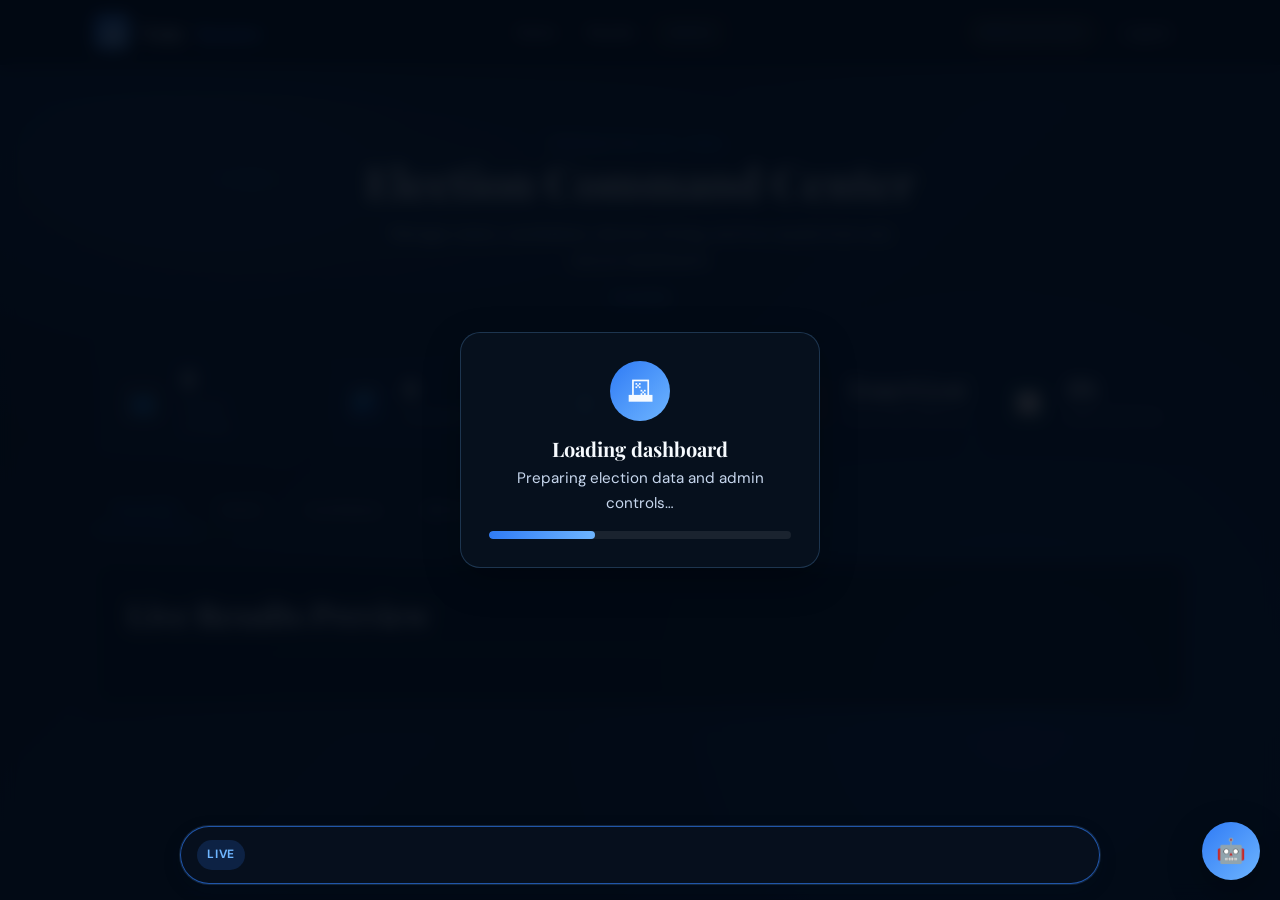
==== admin.html @ dfe763dc "Add files via upload" ====
<!DOCTYPE html>
<html lang="en">
<head>
  <meta charset="UTF-8" />
  <meta name="viewport" content="width=device-width, initial-scale=1.0" />
  <link rel="shortcut icon" href="/media/JOHN.jpg" type="image/x-icon">
  <title>VoteSecure — Admin Dashboard</title>
  <link rel="stylesheet" href="../style.css" />
</head>

<body>
  <div class="page-wrap">
    <div id="preloader" class="preloader" aria-live="polite">
      <div class="preloader-card">
        <div class="preloader-icon">🗳</div>
        <h2>Loading dashboard</h2>
        <p>Preparing election data and admin controls…</p>
        <div class="preloader-bar"><span></span></div>
      </div>
    </div>

    <nav class="navbar">
      <div class="container">
        <a href="index.html" class="nav-brand">
          <div class="brand-icon">🗳</div>
          Vote<span>Secure</span>
        </a>
        <button class="nav-toggle" id="nav-toggle" type="button" aria-label="Toggle navigation" aria-expanded="false">
          <span></span><span></span><span></span>
        </button>
        <ul class="nav-links">
          <li><a href="index.html">Home</a></li>
          <li><a href="results.html">Results</a></li>
          <li><a href="admin.html" class="active">Admin</a></li>
        </ul>
        <div class="nav-user">
          <span class="nav-badge" id="nav-admin-name">Administrator</span>
          <button class="btn btn-ghost btn-sm" id="logout-btn">Logout</button>
        </div>
      </div>
    </nav>

    <div class="mobile-nav" id="mobile-nav" aria-hidden="true">
      <div class="mobile-nav-panel">
        <div class="mobile-nav-head">
          <span class="nav-badge">Menu</span>
          <button class="mobile-nav-close" id="mobile-nav-close" type="button" aria-label="Close menu">×</button>
        </div>
        <ul class="mobile-nav-links">
          <li><a href="index.html">Home</a></li>
          <li><a href="results.html">Results</a></li>
          <li><a href="admin.html" class="active">Admin</a></li>
        </ul>
        <div class="mobile-nav-user">
          <span class="nav-badge" id="mobile-nav-admin-name">Administrator</span>
          <button class="btn btn-primary btn-full" id="mobile-logout-btn" type="button">Logout</button>
        </div>
      </div>
    </div>

    <main style="flex: 1; padding-bottom: 3rem;">
      <section class="page-hero container">
        <span class="eyebrow">Administration Panel</span>
        <h1>Election Command Center</h1>
        <p>Manage voters, candidates, election timing, and live results from one secure dashboard.</p>
      </section>

      <section class="container">
        <div class="stats-grid">
          <div class="stat-card">
            <div class="stat-icon gold">👥</div>
            <div class="stat-info">
              <div class="stat-value" id="stat-voters">0</div>
              <div class="stat-label">Active Voters</div>
            </div>
          </div>
          <div class="stat-card">
            <div class="stat-icon blue">🗳️</div>
            <div class="stat-info">
              <div class="stat-value" id="stat-candidates">0</div>
              <div class="stat-label">Candidates</div>
            </div>
          </div>
          <div class="stat-card">
            <div class="stat-icon gold">🗒️</div>
            <div class="stat-info">
              <div class="stat-value" id="stat-votes">0</div>
              <div class="stat-label">Ballots Cast</div>
            </div>
          </div>
          <div class="stat-card">
            <div class="stat-icon red">⏱</div>
            <div class="stat-info">
              <div class="stat-value" id="stat-status">Inactive</div>
              <div class="stat-label">Election Status</div>
            </div>
          </div>
          <div class="stat-card">
            <div class="stat-icon green">📈</div>
            <div class="stat-info">
              <div class="stat-value" id="stat-participation">0%</div>
              <div class="stat-label">Participation</div>
            </div>
          </div>
        </div>

        <div class="tabs">
          <button class="tab-btn active" data-tab="panel-overview">Overview</button>
          <button class="tab-btn" data-tab="panel-voters">Voters</button>
          <button class="tab-btn" data-tab="panel-candidates">Candidates</button>
          <button class="tab-btn" data-tab="panel-settings">Settings</button>
        </div>

        <div id="panel-overview" class="tab-panel active">
          <div class="card">
            <div class="card-header">
              <h2>Live Results Preview</h2>
            </div>
            <div id="admin-results"></div>
          </div>

        </div>

        <div id="panel-voters" class="tab-panel">
          <div class="card">
            <div class="card-header">
              <h2>Registered Voters</h2>
            </div>
            <div class="table-wrap">
              <table>
                <thead>
                  <tr>
                    <th>Voter ID</th>
                    <th>Name</th>
                    <th>Email</th>
                    <th>Registered</th>
                    <th>Status</th>
                    <th>Actions</th>
                  </tr>
                </thead>
                <tbody id="voters-tbody"></tbody>
              </table>
            </div>
          </div>
        </div>

        <div id="panel-candidates" class="tab-panel">
          <div class="card">
            <div class="card-header">
              <h2>Election Candidates</h2>
              <button class="btn btn-primary btn-sm" id="add-candidate-btn">+ Add Candidate</button>
            </div>
            <div class="table-wrap">
              <table>
                <thead>
                  <tr>
                    <th>Candidate</th>
                    <th>Position</th>
                    <th>Party</th>
                    <th>Manifesto</th>
                    <th>Actions</th>
                  </tr>
                </thead>
                <tbody id="candidates-tbody"></tbody>
              </table>
            </div>
          </div>
        </div>

        <div id="panel-settings" class="tab-panel">
          <div class="card">
            <div class="card-header">
              <h2>Election Settings</h2>
            </div>
            <form id="election-settings-form">
              <div class="form-grid">
                <div class="form-group full">
                  <label for="election-title">Election Title</label>
                  <input id="election-title" name="title" type="text" placeholder="General Election" />
                </div>

                <div class="form-group">
                  <label for="election-start">Start Date & Time</label>
                  <input id="election-start" name="start" type="datetime-local" />
                </div>
                <div class="form-group">
                  <label for="election-end">End Date & Time</label>
                  <input id="election-end" name="end" type="datetime-local" />
                </div>
              </div>

              <div class="settings-summary">
                <div class="settings-summary-card">
                  <div class="settings-summary-title">Current Status</div>
                  <div id="election-current-status"></div>
                </div>
                <div class="settings-summary-card">
                  <div class="settings-summary-title">Voting Window</div>
                  <div id="election-window-summary" class="settings-summary-text">Set a start and end time to activate the election schedule.</div>
                </div>
              </div>

              <div class="form-hint mt-2">
                Choose a clear opening and closing time so voters can cast ballots only within the active period.
              </div>
              <div class="mt-3">
                <button class="btn btn-primary" type="submit">Save Settings</button>
              </div>
            </form>
          </div>
        </div>
      </section>
    </main>

    <footer>
      <div class="container">
        © 2026 VoteSecure — Admin dashboard
      </div>
    </footer>
  </div>

  <div class="ticker-floating">
    <div class="ticker-wrap">
      <div class="ticker-label">LIVE</div>
      <div id="ticker-feed" class="ticker-feed"></div>
    </div>
  </div>

  <button id="imbomah-launcher" class="imbomah-launcher" type="button" aria-label="Open Imbomah assistant">🤖</button>

  <div id="imbomah-window" class="imbomah-window" aria-hidden="true">
    <div class="imbomah-header">
      <div>
        <div class="imbomah-title">Imbomah Assistant</div>
        <div class="imbomah-subtitle">Election analysis support</div>
      </div>
      <button id="imbomah-close" class="btn btn-ghost btn-sm" type="button">Close</button>
    </div>
    <div id="imbomah-messages" class="assistant-messages"></div>
    <div class="assistant-suggestions">
      <button class="btn btn-sm btn-secondary assistant-suggest-btn" data-prompt="Summarize the current election results">Summarize</button>
      <button class="btn btn-sm btn-secondary assistant-suggest-btn" data-prompt="Who is currently leading?">Leader</button>
      <button class="btn btn-sm btn-secondary assistant-suggest-btn" data-prompt="Analyze turnout and participation">Turnout</button>
    </div>
    <form id="imbomah-form" class="assistant-form">
      <input id="imbomah-input" type="text" placeholder="Ask Imbomah about leaders, turnout, or risks..." />
      <button class="btn btn-primary" type="submit">Ask</button>
    </form>
  </div>

  <div id="candidate-modal" class="modal-overlay">
    <div class="modal">
      <div class="modal-header">
        <h3 id="candidate-modal-title">Add Candidate</h3>
        <button type="button" class="btn btn-ghost btn-sm" id="candidate-modal-close">Close</button>
      </div>
      <form id="candidate-form">
        <div class="form-grid">
          <div class="form-group full">
            <label for="c-name">Candidate Name</label>
            <input id="c-name" name="name" type="text" required />
          </div>
          <div class="form-group">
            <label for="c-position">Position</label>
            <input id="c-position" name="position" type="text" required />
          </div>
          <div class="form-group">
            <label for="c-party">Party</label>
            <input id="c-party" name="party" type="text" required />
          </div>
          <div class="form-group full">
            <label for="c-manifesto">Manifesto</label>
            <textarea id="c-manifesto" name="manifesto"></textarea>
          </div>
          <div class="form-group full">
            <label for="candidate-photo-file">Candidate Photo</label>
            <input id="candidate-photo-file" name="photoFile" type="file" accept="image/*" />
            <div class="form-hint">Choose an image from your device to upload for the candidate.</div>
            <img id="photo-preview" src="" alt="Candidate preview" style="display:none; width:100%; max-height:220px; margin-top:0.75rem; object-fit:cover; border-radius: var(--radius-lg);" />
          </div>
        </div>
        <div class="mt-3">
          <button class="btn btn-primary" id="save-candidate-btn" type="submit">Save Candidate</button>
        </div>
      </form>
    </div>
  </div>

  <div id="toast-container"></div>

  <script src="../java/db.js"></script>
  <script src="../java/admin.js"></script>
</body>
</html>
---- style.css ----
/* ============================================================
   VOTESECURE - SECURE ONLINE VOTING SYSTEM
   Aesthetic: Civic Authority — deep navy, gold accents,
   geometric precision, editorial typography
   ============================================================ */

@import url('https://fonts.googleapis.com/css2?family=Playfair+Display:wght@400;600;700;900&family=DM+Sans:wght@300;400;500;600&family=JetBrains+Mono:wght@400;500&display=swap');

/* ── CSS Variables ─────────────────────────────────────────── */
:root {
  --navy:       #050b14;
  --navy-mid:   #10243c;
  --navy-light: #173a61;
  --gold:       #2f7bf5;
  --gold-light: #6eb5ff;
  --gold-pale:  #eaf5ff;
  --white:      #f7fbff;
  --off-white:  #e9f2ff;
  --gray:       #7e93ab;
  --gray-light: #c7d7ee;
  --red:        #e15555;
  --green:      #24a66b;
  --green-light:#42c483;

  --font-display: 'Playfair Display', Georgia, serif;
  --font-body:    'DM Sans', sans-serif;
  --font-mono:    'JetBrains Mono', monospace;

  --radius:    8px;
  --radius-lg: 14px;
  --shadow:    0 12px 36px rgba(0,0,0,0.28);
  --shadow-sm: 0 6px 18px rgba(7,17,31,0.18);

  --transition: 0.22s cubic-bezier(0.4,0,0.2,1);
}

/* ── Reset & Base ──────────────────────────────────────────── */
*, *::before, *::after { box-sizing: border-box; margin: 0; padding: 0; }

html { font-size: 16px; scroll-behavior: smooth; }

body {
  font-family: var(--font-body);
  background:
    radial-gradient(circle at top left, rgba(47,123,245,0.16), transparent 28%),
    linear-gradient(135deg, #060d18 0%, var(--navy-mid) 50%, #0d1f35 100%);
  color: var(--white);
  min-height: 100vh;
  line-height: 1.6;
  -webkit-font-smoothing: antialiased;
}

body::before {
  content: '';
  position: fixed; inset: 0;
  background:
    radial-gradient(ellipse 70% 40% at 20% 20%, rgba(110,181,255,0.16) 0%, transparent 58%),
    radial-gradient(ellipse 60% 80% at 80% 80%, rgba(47,123,245,0.2) 0%, transparent 62%);
  pointer-events: none; z-index: 0;
}

/* ── Typography ────────────────────────────────────────────── */
h1, h2, h3, h4 { font-family: var(--font-display); font-weight: 700; line-height: 1.2; }
h1 { font-size: clamp(1.8rem, 4vw, 2.8rem); }
h2 { font-size: clamp(1.4rem, 3vw, 2rem); }
h3 { font-size: 1.2rem; }

p { color: var(--gray-light); font-size: 0.95rem; }
a { color: var(--gold); text-decoration: none; transition: color var(--transition); }
a:hover { color: var(--gold-light); }

/* ── Layout Containers ─────────────────────────────────────── */
.page-wrap {
  position: relative; z-index: 1;
  min-height: 100vh;
  display: flex; flex-direction: column;
}

.container {
  max-width: 1140px;
  margin: 0 auto;
  padding: 0 1.5rem;
  width: 100%;
}

.container-sm {
  max-width: 560px;
  margin: 0 auto;
  padding: 0 1.5rem;
  width: 100%;
}

/* ── Preloader ───────────────────────────────────────────── */
.preloader {
  position: fixed;
  inset: 0;
  z-index: 400;
  display: flex;
  align-items: center;
  justify-content: center;
  background: rgba(2, 8, 18, 0.9);
  backdrop-filter: blur(8px);
  transition: opacity 0.35s ease, visibility 0.35s ease;
}

.preloader.hidden {
  opacity: 0;
  visibility: hidden;
  pointer-events: none;
}

.preloader-card {
  width: min(360px, calc(100vw - 2rem));
  padding: 1.75rem;
  border-radius: 20px;
  background: rgba(7, 17, 31, 0.95);
  border: 1px solid rgba(110,181,255,0.22);
  box-shadow: var(--shadow);
  text-align: center;
}

.preloader-icon {
  width: 60px;
  height: 60px;
  margin: 0 auto 1rem;
  border-radius: 50%;
  display: grid;
  place-items: center;
  font-size: 1.7rem;
  background: linear-gradient(135deg, var(--gold), var(--gold-light));
}

.preloader h2 {
  margin-bottom: 0.35rem;
  font-size: 1.25rem;
}

.preloader p {
  color: var(--gray-light);
  margin-bottom: 1rem;
}

.preloader-bar {
  height: 8px;
  border-radius: 999px;
  background: rgba(255,255,255,0.08);
  overflow: hidden;
}

.preloader-bar span {
  display: block;
  height: 100%;
  width: 35%;
  border-radius: inherit;
  background: linear-gradient(90deg, var(--gold), var(--gold-light));
  animation: preloaderPulse 1.1s ease-in-out infinite;
}

@keyframes preloaderPulse {
  0% { transform: translateX(-120%); }
  100% { transform: translateX(220%); }
}

/* ── Header / Navbar ───────────────────────────────────────── */
.navbar {
  background: rgba(5,11,20,0.9);
  backdrop-filter: blur(14px);
  border-bottom: 1px solid rgba(110,181,255,0.18);
  padding: 0.9rem 0;
  position: sticky; top: 0; z-index: 100;
  box-shadow: 0 8px 24px rgba(0,0,0,0.18);
}

.navbar .container {
  display: flex; align-items: center; justify-content: space-between;
  gap: 0.75rem;
}

.nav-toggle {
  display: none;
  flex-direction: column;
  gap: 0.25rem;
  border: 0;
  background: transparent;
  cursor: pointer;
  padding: 0.3rem;
}

.nav-toggle span {
  display: block;
  width: 24px;
  height: 2px;
  background: var(--white);
  border-radius: 999px;
}

.mobile-nav {
  position: fixed;
  inset: 0;
  background: rgba(2,6,15,0.72);
  backdrop-filter: blur(6px);
  z-index: 220;
  opacity: 0;
  pointer-events: none;
  transition: opacity var(--transition);
}

.mobile-nav.open {
  opacity: 1;
  pointer-events: auto;
}

.mobile-nav-panel {
  position: absolute;
  right: 0;
  top: 0;
  height: 100%;
  width: min(320px, 86vw);
  background: rgba(7, 17, 31, 0.97);
  border-left: 1px solid rgba(110,181,255,0.2);
  box-shadow: var(--shadow);
  padding: 1.25rem;
  display: flex;
  flex-direction: column;
  gap: 1rem;
  transform: translateX(100%);
  transition: transform var(--transition);
}

.mobile-nav.open .mobile-nav-panel {
  transform: translateX(0);
}

.mobile-nav-head {
  display: flex;
  align-items: center;
  justify-content: space-between;
}

.mobile-nav-close {
  border: 0;
  background: transparent;
  color: var(--white);
  font-size: 1.5rem;
  cursor: pointer;
}

.mobile-nav-links {
  list-style: none;
  display: flex;
  flex-direction: column;
  gap: 0.35rem;
}

.mobile-nav-links a {
  display: block;
  padding: 0.75rem 0.9rem;
  border-radius: var(--radius);
  color: var(--gray-light);
  font-weight: 600;
}

.mobile-nav-links a.active,
.mobile-nav-links a:hover {
  background: rgba(47,123,245,0.14);
  color: var(--gold);
}

.mobile-nav-user {
  margin-top: auto;
  display: flex;
  flex-direction: column;
  gap: 0.75rem;
}

.nav-brand {
  display: flex; align-items: center; gap: 0.75rem;
  font-family: var(--font-display);
  font-size: 1.3rem; font-weight: 700;
  color: var(--white); text-decoration: none;
}

.nav-brand .brand-icon {
  width: 36px; height: 36px;
  background: linear-gradient(135deg, var(--gold), var(--gold-light));
  border-radius: var(--radius);
  display: grid; place-items: center;
  font-size: 1rem;
}

.nav-brand span { color: var(--gold); }

.nav-links {
  display: flex; align-items: center; gap: 0.25rem;
  list-style: none;
}

.nav-links a {
  padding: 0.45rem 0.9rem;
  border-radius: var(--radius);
  font-size: 0.88rem; font-weight: 500;
  color: var(--gray-light);
  transition: all var(--transition);
}

.nav-links a:hover,
.nav-links a.active {
  background: rgba(201,168,76,0.12);
  color: var(--gold);
}

.nav-user {
  display: flex; align-items: center; gap: 0.75rem;
}

.nav-badge {
  background: rgba(201,168,76,0.15);
  border: 1px solid rgba(201,168,76,0.3);
  color: var(--gold);
  padding: 0.3rem 0.75rem;
  border-radius: 99px;
  font-size: 0.8rem; font-weight: 500;
  font-family: var(--font-mono);
}

/* ── Hero / Page Header ────────────────────────────────────── */
.page-hero {
  padding: 4rem 0 3rem;
  text-align: center;
  position: relative;
}

.page-hero::after {
  content: '';
  display: block;
  width: 60px; height: 3px;
  background: linear-gradient(90deg, var(--gold), var(--gold-light));
  margin: 1.5rem auto 0;
  border-radius: 2px;
}

.page-hero .eyebrow {
  font-family: var(--font-mono);
  font-size: 0.78rem; letter-spacing: 0.15em;
  text-transform: uppercase;
  color: var(--gold);
  margin-bottom: 0.75rem;
}

.page-hero h1 { margin-bottom: 0.75rem; }
.page-hero p  { font-size: 1rem; max-width: 520px; margin: 0 auto; }

/* ── Cards ─────────────────────────────────────────────────── */
.card {
  background: rgba(7,17,31,0.82);
  border: 1px solid rgba(110,181,255,0.16);
  border-radius: var(--radius-lg);
  padding: 2rem;
  backdrop-filter: blur(10px);
  box-shadow: var(--shadow-sm);
  transition: border-color var(--transition), transform var(--transition), box-shadow var(--transition);
}

.card:hover { border-color: rgba(110,181,255,0.34); transform: translateY(-2px); box-shadow: 0 10px 28px rgba(0,0,0,0.2); }

.card-sm { padding: 1.25rem 1.5rem; }
.card-header {
  border-bottom: 1px solid rgba(201,168,76,0.12);
  padding-bottom: 1rem; margin-bottom: 1.5rem;
  display: flex; align-items: center; justify-content: space-between;
}
.card-header h2, .card-header h3 { margin: 0; }

/* ── Forms ─────────────────────────────────────────────────── */
.form-grid {
  display: grid;
  grid-template-columns: 1fr 1fr;
  gap: 1.25rem;
}

.form-group { display: flex; flex-direction: column; gap: 0.45rem; }
.form-group.full { grid-column: 1 / -1; }

label {
  font-size: 0.82rem;
  font-weight: 600;
  text-transform: uppercase;
  letter-spacing: 0.06em;
  color: var(--gray-light);
}

input, select, textarea {
  background: rgba(7,17,31,0.72);
  border: 1px solid rgba(110,181,255,0.22);
  border-radius: var(--radius);
  color: var(--white);
  font-family: var(--font-body);
  font-size: 0.95rem;
  padding: 0.78rem 0.95rem;
  width: 100%;
  transition: border-color var(--transition), box-shadow var(--transition), background var(--transition);
  outline: none;
}

input:focus, select:focus, textarea:focus {
  border-color: var(--gold);
  box-shadow: 0 0 0 3px rgba(47,123,245,0.16);
  background: rgba(10,24,38,0.9);
}

input::placeholder, textarea::placeholder { color: var(--gray); }

select option { background: var(--navy-mid); }

textarea { resize: vertical; min-height: 90px; }

.input-with-icon {
  position: relative;
}
.input-with-icon input { padding-left: 2.6rem; }
.input-with-icon .icon {
  position: absolute; left: 0.9rem; top: 50%; transform: translateY(-50%);
  color: var(--gray); font-size: 1rem; pointer-events: none;
}

.form-hint {
  font-size: 0.78rem; color: var(--gray);
  margin-top: 0.2rem;
}

.form-error {
  font-size: 0.82rem; color: #e05858;
  display: none;
}
.form-error.show { display: block; }

/* ── Buttons ───────────────────────────────────────────────── */
.btn {
  display: inline-flex; align-items: center; justify-content: center;
  gap: 0.5rem;
  font-family: var(--font-body);
  font-size: 0.9rem; font-weight: 600;
  padding: 0.7rem 1.6rem;
  border-radius: var(--radius);
  border: none; cursor: pointer;
  transition: all var(--transition);
  text-decoration: none;
  white-space: nowrap;
  letter-spacing: 0.02em;
}

.btn:disabled { opacity: 0.45; cursor: not-allowed; }

.btn-primary {
  background: linear-gradient(135deg, var(--gold), var(--gold-light));
  color: var(--white);
}
.btn-primary:hover:not(:disabled) {
  transform: translateY(-1px);
  box-shadow: 0 8px 22px rgba(47,123,245,0.28);
  color: var(--white);
}

.btn-secondary {
  background: rgba(47,123,245,0.1);
  color: var(--gold-light);
  border: 1px solid rgba(110,181,255,0.3);
}
.btn-secondary:hover:not(:disabled) {
  background: rgba(47,123,245,0.16);
  border-color: var(--gold);
  color: var(--white);
}

.btn-danger {
  background: rgba(192,57,43,0.12);
  color: #e05858;
  border: 1px solid rgba(192,57,43,0.3);
}
.btn-danger:hover:not(:disabled) {
  background: rgba(192,57,43,0.22);
}

.btn-ghost {
  background: transparent;
  color: var(--gray-light);
  border: 1px solid rgba(138,155,176,0.2);
}
.btn-ghost:hover:not(:disabled) {
  background: rgba(255,255,255,0.05);
  color: var(--white);
}

.btn-sm { padding: 0.4rem 0.9rem; font-size: 0.82rem; }
.btn-lg { padding: 0.9rem 2.2rem; font-size: 1rem; }
.btn-full { width: 100%; }
.btn-icon { padding: 0.55rem 0.7rem; }

/* ── Alerts / Notifications ────────────────────────────────── */
.alert {
  padding: 0.85rem 1.1rem;
  border-radius: var(--radius);
  font-size: 0.88rem;
  display: flex; align-items: flex-start; gap: 0.65rem;
  margin-bottom: 1rem;
}

.alert-success {
  background: rgba(26,122,74,0.15);
  border: 1px solid rgba(26,122,74,0.35);
  color: #5dd49a;
}

.alert-danger {
  background: rgba(192,57,43,0.15);
  border: 1px solid rgba(192,57,43,0.35);
  color: #e07070;
}

.alert-info {
  background: rgba(201,168,76,0.1);
  border: 1px solid rgba(201,168,76,0.25);
  color: var(--gold-light);
}

.alert-warning {
  background: rgba(200,130,20,0.15);
  border: 1px solid rgba(200,130,20,0.35);
  color: #f0c060;
}

/* ── Tables ────────────────────────────────────────────────── */
.table-wrap { overflow-x: auto; border-radius: var(--radius-lg); }

table {
  width: 100%; border-collapse: collapse;
  font-size: 0.88rem;
}

thead tr {
  background: rgba(201,168,76,0.08);
  border-bottom: 1px solid rgba(201,168,76,0.2);
}

th {
  padding: 0.75rem 1rem;
  text-align: left;
  font-size: 0.75rem; font-weight: 600;
  text-transform: uppercase; letter-spacing: 0.08em;
  color: var(--gold);
}

td {
  padding: 0.75rem 1rem;
  border-bottom: 1px solid rgba(255,255,255,0.04);
  color: var(--gray-light);
  vertical-align: middle;
}

tbody tr {
  transition: background var(--transition);
}
tbody tr:hover { background: rgba(255,255,255,0.03); }

/* ── Badges / Chips ────────────────────────────────────────── */
.badge {
  display: inline-flex; align-items: center;
  padding: 0.2rem 0.6rem;
  border-radius: 99px;
  font-size: 0.75rem; font-weight: 600;
  font-family: var(--font-mono);
  text-transform: uppercase; letter-spacing: 0.04em;
}

.badge-gold    { background: rgba(201,168,76,0.15); color: var(--gold); border: 1px solid rgba(201,168,76,0.3); }
.badge-green   { background: rgba(26,122,74,0.15);  color: #5dd49a;    border: 1px solid rgba(26,122,74,0.3); }
.badge-red     { background: rgba(192,57,43,0.15);  color: #e07070;    border: 1px solid rgba(192,57,43,0.3); }
.badge-gray    { background: rgba(138,155,176,0.1); color: var(--gray); border: 1px solid rgba(138,155,176,0.2); }
.badge-blue    { background: rgba(52,101,164,0.2);  color: #7ab3f5;    border: 1px solid rgba(52,101,164,0.35); }

/* ── Candidate Cards ───────────────────────────────────────── */
.candidates-grid {
  display: grid;
  grid-template-columns: repeat(auto-fill, minmax(260px, 1fr));
  gap: 1.25rem;
}

.candidate-card {
  background: rgba(17,34,64,0.75);
  border: 2px solid rgba(201,168,76,0.1);
  border-radius: var(--radius-lg);
  padding: 1.5rem;
  display: flex; flex-direction: column; gap: 1rem;
  cursor: pointer;
  transition: all 0.25s ease;
  position: relative;
  overflow: hidden;
}

.candidate-card::before {
  content: '';
  position: absolute; top: 0; left: 0; right: 0;
  height: 3px;
  background: linear-gradient(90deg, var(--gold), var(--gold-light));
  opacity: 0;
  transition: opacity var(--transition);
}

.candidate-card:hover,
.candidate-card.selected {
  border-color: var(--gold);
  transform: translateY(-2px);
  box-shadow: 0 8px 32px rgba(201,168,76,0.15);
}

.candidate-card:hover::before,
.candidate-card.selected::before { opacity: 1; }

.candidate-card.selected { background: rgba(201,168,76,0.07); }

.candidate-avatar {
  width: 70px; height: 70px;
  border-radius: 50%;
  object-fit: cover;
  border: 2px solid rgba(201,168,76,0.3);
  background: var(--navy-light);
  display: flex; align-items: center; justify-content: center;
  font-size: 1.8rem; color: var(--gold);
  overflow: hidden;
}

.candidate-avatar img { width: 100%; height: 100%; object-fit: cover; }

.candidate-info { flex: 1; }
.candidate-name { font-family: var(--font-display); font-size: 1.05rem; font-weight: 700; color: var(--white); margin-bottom: 0.2rem; }
.candidate-party { font-size: 0.82rem; color: var(--gold); font-weight: 500; margin-bottom: 0.5rem; }
.candidate-manifesto { font-size: 0.83rem; color: var(--gray); line-height: 1.5; display: -webkit-box; -webkit-line-clamp: 3; -webkit-box-orient: vertical; overflow: hidden; }

.vote-check {
  width: 28px; height: 28px;
  border-radius: 50%;
  background: var(--gold);
  color: var(--navy);
  display: none; align-items: center; justify-content: center;
  font-size: 0.9rem; font-weight: 700;
  position: absolute; top: 1rem; right: 1rem;
}
.candidate-card.selected .vote-check { display: flex; }

/* ── Position Section ──────────────────────────────────────── */
.position-section {
  margin-bottom: 3rem;
}

.position-title {
  font-family: var(--font-display);
  font-size: 1.3rem; color: var(--white);
  padding: 0.6rem 0;
  border-bottom: 1px solid rgba(201,168,76,0.2);
  margin-bottom: 1.25rem;
  display: flex; align-items: center; gap: 0.75rem;
}

.position-title::before {
  content: '';
  display: inline-block;
  width: 4px; height: 1.2em;
  background: linear-gradient(180deg, var(--gold), var(--gold-light));
  border-radius: 2px;
}

/* ── Election Timer ────────────────────────────────────────── */
.timer-bar {
  background: rgba(17,34,64,0.9);
  border-bottom: 1px solid rgba(201,168,76,0.15);
  padding: 0.65rem 0;
  text-align: center;
}

.timer-wrap {
  display: flex; align-items: center; justify-content: center;
  gap: 0.75rem; flex-wrap: wrap;
}

.timer-label {
  font-size: 0.8rem; color: var(--gray);
  font-family: var(--font-mono);
  text-transform: uppercase; letter-spacing: 0.08em;
}

.timer-segments {
  display: flex; gap: 0.35rem; align-items: center;
}

.timer-seg {
  background: rgba(201,168,76,0.1);
  border: 1px solid rgba(201,168,76,0.2);
  border-radius: var(--radius);
  padding: 0.2rem 0.55rem;
  font-family: var(--font-mono);
  font-size: 1.05rem; font-weight: 500;
  color: var(--gold);
  min-width: 2.8rem; text-align: center;
}

.timer-colon { color: var(--gold); font-family: var(--font-mono); font-size: 1rem; }

.timer-dot { width: 8px; height: 8px; border-radius: 50%; background: var(--green-light); animation: pulse 1.5s infinite; }
.timer-dot.inactive { background: var(--red); animation: none; }

@keyframes pulse {
  0%, 100% { opacity: 1; transform: scale(1); }
  50%       { opacity: 0.5; transform: scale(0.8); }
}

/* ── Stats / KPI Cards ─────────────────────────────────────── */
.stats-grid {
  display: grid;
  grid-template-columns: repeat(auto-fit, minmax(180px, 1fr));
  gap: 1rem;
  margin-bottom: 2rem;
}

.stat-card {
  background: rgba(17,34,64,0.7);
  border: 1px solid rgba(201,168,76,0.12);
  border-radius: var(--radius-lg);
  padding: 1.25rem 1.5rem;
  display: flex; align-items: center; gap: 1rem;
}

.stat-icon {
  width: 46px; height: 46px;
  border-radius: var(--radius);
  display: grid; place-items: center;
  font-size: 1.3rem; flex-shrink: 0;
}

.stat-icon.gold   { background: rgba(201,168,76,0.12); color: var(--gold); }
.stat-icon.green  { background: rgba(26,122,74,0.15);  color: var(--green-light); }
.stat-icon.blue   { background: rgba(52,101,164,0.2);  color: #7ab3f5; }
.stat-icon.red    { background: rgba(192,57,43,0.15);  color: #e07070; }

.stat-info { flex: 1; }
.stat-value { font-family: var(--font-mono); font-size: 1.6rem; font-weight: 600; color: var(--white); line-height: 1; }
.stat-label { font-size: 0.78rem; color: var(--gray); margin-top: 0.25rem; text-transform: uppercase; letter-spacing: 0.05em; }

/* ── Progress / Vote Bars ──────────────────────────────────── */
.vote-bar-wrap { margin: 0.4rem 0; }
.vote-bar-top  { display: flex; justify-content: space-between; font-size: 0.82rem; margin-bottom: 0.3rem; }
.vote-bar-name { color: var(--white); font-weight: 500; }
.vote-bar-count{ color: var(--gold); font-family: var(--font-mono); }

.vote-bar-track {
  height: 8px;
  background: rgba(255,255,255,0.06);
  border-radius: 99px; overflow: hidden;
}
.vote-bar-fill {
  height: 100%;
  background: linear-gradient(90deg, var(--gold), var(--gold-light));
  border-radius: 99px;
  transition: width 0.8s cubic-bezier(0.4,0,0.2,1);
}

.results-chart-header {
  display: flex; align-items: flex-start; justify-content: space-between; gap: 1rem;
  margin-bottom: 1rem;
}
.results-chart-title {
  font-size: 1rem; font-weight: 700; color: var(--white);
}
.results-chart-subtitle {
  font-size: 0.82rem; color: var(--gray); margin-top: 0.2rem;
}
.results-chart-pill {
  background: rgba(47,123,245,0.14);
  color: var(--gold-light);
  border: 1px solid rgba(110,181,255,0.25);
  border-radius: 999px;
  padding: 0.35rem 0.7rem;
  font-size: 0.78rem;
  white-space: nowrap;
}
.results-chart {
  display: grid;
  grid-template-columns: repeat(auto-fit, minmax(120px, 1fr));
  gap: 1rem;
  align-items: end;
  min-height: 240px;
}
.results-chart-bar {
  display: flex; flex-direction: column; gap: 0.6rem; align-items: center;
}
.results-chart-track {
  width: 100%;
  height: 160px;
  min-height: 160px;
  background: linear-gradient(180deg, rgba(255,255,255,0.06), rgba(255,255,255,0.03));
  border: 1px solid rgba(110,181,255,0.16);
  border-radius: 14px;
  padding: 0.45rem;
  display: flex; align-items: flex-end;
}
.results-chart-fill {
  display: block;
  width: 100%;
  border-radius: 10px;
  background-color: var(--gold);
  background-image: linear-gradient(180deg, var(--gold-light), var(--gold));
  transition: height 0.8s cubic-bezier(0.4,0,0.2,1);
  box-shadow: inset 0 -8px 20px rgba(0,0,0,0.18);
}
.results-chart-bar.winner .results-chart-fill {
  background-color: var(--green);
  background-image: linear-gradient(180deg, #4ad88b, var(--green));
}
.results-chart-labels {
  display: flex; flex-direction: column; align-items: center; text-align: center; gap: 0.2rem;
}
.results-chart-name {
  font-size: 0.9rem; font-weight: 600; color: var(--white);
}
.results-chart-meta {
  font-size: 0.75rem; color: var(--gray);
}

.chat-shell {
  display: flex;
  flex-direction: column;
  gap: 0.85rem;
}

.chat-bubble {
  background: rgba(7, 17, 31, 0.82);
  border: 1px solid rgba(110,181,255,0.16);
  border-radius: 16px;
  padding: 1rem 1.1rem;
  box-shadow: var(--shadow-sm);
}

.chat-bubble-system {
  border-left: 3px solid var(--gold);
  background: rgba(47,123,245,0.1);
}

.chat-bubble-admin {
  border-left: 3px solid var(--gold-light);
}

.chat-author {
  font-size: 0.78rem;
  font-weight: 700;
  text-transform: uppercase;
  letter-spacing: 0.08em;
  color: var(--gold-light);
  margin-bottom: 0.35rem;
}

.chat-text {
  color: var(--white);
  font-size: 0.95rem;
  line-height: 1.5;
}

.chat-mini-list {
  margin-top: 0.7rem;
  display: flex;
  flex-direction: column;
  gap: 0.4rem;
}

.chat-mini-item {
  display: flex;
  justify-content: space-between;
  align-items: center;
  gap: 0.75rem;
  padding: 0.45rem 0.55rem;
  background: rgba(255,255,255,0.04);
  border-radius: 10px;
  font-size: 0.86rem;
  color: var(--gray-light);
}

.chat-mini-item strong {
  color: var(--white);
}

.winner-card {
  background: rgba(201,168,76,0.08);
  border: 1px solid rgba(201,168,76,0.3);
  border-radius: var(--radius-lg);
  padding: 1.5rem;
  text-align: center;
  position: relative;
  overflow: hidden;
}
.winner-card::before {
  content: '🏆';
  font-size: 3rem; display: block;
  margin-bottom: 0.5rem;
}
.winner-name  { font-family: var(--font-display); font-size: 1.3rem; color: var(--gold); }
.winner-meta  { font-size: 0.85rem; color: var(--gray-light); margin-top: 0.3rem; }
.winner-votes { font-family: var(--font-mono); color: var(--gold-light); font-size: 1.1rem; font-weight: 600; margin-top: 0.5rem; }

/* ── Assistant Panel ───────────────────────────────────────── */
.imbomah-launcher {
  position: fixed;
  right: 1.25rem;
  bottom: 1.25rem;
  z-index: 180;
  width: 58px;
  height: 58px;
  border: none;
  border-radius: 50%;
  background: linear-gradient(135deg, var(--gold), var(--gold-light));
  color: var(--white);
  font-size: 1.5rem;
  cursor: pointer;
  box-shadow: var(--shadow);
}
.imbomah-launcher:hover {
  transform: translateY(-2px);
}

.imbomah-window {
  position: fixed;
  right: 1.25rem;
  bottom: 5rem;
  width: min(360px, calc(100vw - 2rem));
  max-height: 480px;
  display: flex;
  flex-direction: column;
  gap: 0.85rem;
  background: rgba(7, 17, 31, 0.96);
  border: 1px solid rgba(110,181,255,0.2);
  border-radius: 18px;
  padding: 1rem;
  box-shadow: var(--shadow);
  z-index: 190;
  opacity: 0;
  pointer-events: none;
  transform: translateY(12px) scale(0.98);
  transition: opacity 0.25s ease, transform 0.25s ease;
}
.imbomah-window.open {
  opacity: 1;
  pointer-events: auto;
  transform: translateY(0) scale(1);
}
.imbomah-header {
  display: flex;
  justify-content: space-between;
  align-items: center;
  gap: 0.75rem;
}
.imbomah-title {
  font-weight: 700;
  color: var(--white);
}
.imbomah-subtitle {
  font-size: 0.78rem;
  color: var(--gray);
}
.assistant-messages {
  display: flex;
  flex-direction: column;
  gap: 0.75rem;
  max-height: 260px;
  overflow-y: auto;
  padding-right: 0.25rem;
}
.assistant-suggestions {
  display: flex;
  flex-wrap: wrap;
  gap: 0.6rem;
}
.assistant-form {
  display: flex;
  gap: 0.75rem;
}
.assistant-form input {
  flex: 1;
}

/* ── Settings / Schedule ──────────────────────────────────── */
.settings-summary {
  display: grid;
  grid-template-columns: repeat(auto-fit, minmax(220px, 1fr));
  gap: 1rem;
  margin-top: 1.25rem;
}
.settings-summary-card {
  background: rgba(10, 22, 38, 0.7);
  border: 1px solid rgba(110,181,255,0.16);
  border-radius: var(--radius-lg);
  padding: 1rem 1.1rem;
}
.settings-summary-title {
  font-size: 0.78rem;
  font-weight: 700;
  text-transform: uppercase;
  letter-spacing: 0.08em;
  color: var(--gold-light);
  margin-bottom: 0.45rem;
}
.settings-summary-text {
  color: var(--gray-light);
  font-size: 0.9rem;
}

/* ── News Ticker ─────────────────────────────────────────── */
.ticker-floating {
  position: fixed;
  left: 50%;
  bottom: 1rem;
  transform: translateX(-50%);
  width: min(920px, calc(100vw - 1.5rem));
  z-index: 170;
}
.ticker-wrap {
  display: flex;
  align-items: center;
  gap: 0.75rem;
  padding: 0.8rem 1rem;
  border-radius: 999px;
  border: 1.5px solid rgba(47, 123, 245, 0.65);
  background: rgba(7, 17, 31, 0.92);
  box-shadow: 0 0 0 1px rgba(110, 181, 255, 0.16), var(--shadow-sm);
  overflow: hidden;
}
.ticker-label {
  flex-shrink: 0;
  background: rgba(47,123,245,0.18);
  color: var(--gold-light);
  padding: 0.35rem 0.6rem;
  border-radius: 999px;
  font-size: 0.75rem;
  font-weight: 700;
  letter-spacing: 0.08em;
}
.ticker-feed {
  flex: 1;
  white-space: nowrap;
  overflow: hidden;
  color: var(--gray-light);
  font-size: 0.95rem;
}
.ticker-feed span {
  display: inline-block;
  padding-left: 1rem;
  animation: ticker-scroll 12s linear infinite;
}

@keyframes ticker-scroll {
  0% { transform: translateX(100%); }
  100% { transform: translateX(-100%); }
}

/* ── Tabs ──────────────────────────────────────────────────── */
.tabs {
  display: flex; gap: 0.25rem;
  border-bottom: 1px solid rgba(201,168,76,0.15);
  margin-bottom: 2rem; flex-wrap: wrap;
}

.tab-btn {
  padding: 0.6rem 1.2rem;
  font-size: 0.88rem; font-weight: 500;
  color: var(--gray); background: transparent;
  border: none; border-bottom: 2px solid transparent;
  cursor: pointer; transition: all var(--transition);
  margin-bottom: -1px;
  font-family: var(--font-body);
}

.tab-btn:hover { color: var(--gold-light); }
.tab-btn.active { color: var(--gold); border-bottom-color: var(--gold); }

.tab-panel { display: none; }
.tab-panel.active { display: block; }

/* ── Modal ─────────────────────────────────────────────────── */
.modal-overlay {
  position: fixed; inset: 0;
  background: rgba(0,0,0,0.7);
  backdrop-filter: blur(4px);
  z-index: 200;
  display: none; align-items: center; justify-content: center;
  padding: 1rem;
}
.modal-overlay.open { display: flex; }

.modal {
  background: var(--navy-mid);
  border: 1px solid rgba(201,168,76,0.2);
  border-radius: var(--radius-lg);
  padding: 2rem;
  max-width: 520px; width: 100%;
  max-height: 90vh; overflow-y: auto;
  animation: modalIn 0.2s ease;
}

@keyframes modalIn {
  from { opacity: 0; transform: scale(0.96) translateY(10px); }
  to   { opacity: 1; transform: scale(1) translateY(0); }
}

.modal-header {
  display: flex; align-items: center; justify-content: space-between;
  margin-bottom: 1.5rem;
}

/* ── Auth Pages ────────────────────────────────────────────── */
.auth-wrap {
  min-height: 100vh;
  display: grid;
  grid-template-columns: 1fr 1fr;
}

.auth-panel {
  display: flex; flex-direction: column;
  justify-content: center; align-items: center;
  padding: 3rem 2rem;
}

.auth-left {
  background: linear-gradient(160deg, #12365c 0%, #0d1f35 100%);
  border-right: 1px solid rgba(110,181,255,0.16);
  position: relative; overflow: hidden;
}

.auth-left::before {
  content: '';
  position: absolute;
  width: 420px; height: 420px;
  border-radius: 50%;
  background: radial-gradient(circle, rgba(110,181,255,0.14), transparent 70%);
  top: 50%; left: 50%; transform: translate(-50%,-50%);
}

.auth-left-content { position: relative; z-index: 1; text-align: center; max-width: 360px; }
.auth-left-icon { font-size: 4rem; margin-bottom: 1.5rem; display: block; }

.auth-right { background: var(--navy); }
.auth-form-wrap { width: 100%; max-width: 420px; }
.auth-form-wrap h2 { margin-bottom: 0.5rem; }
.auth-form-wrap .sub { color: var(--gray); font-size: 0.9rem; margin-bottom: 2rem; }

.voter-id-display {
  background: rgba(201,168,76,0.06);
  border: 1px dashed rgba(201,168,76,0.3);
  border-radius: var(--radius);
  padding: 1rem;
  text-align: center;
  font-family: var(--font-mono);
  font-size: 1.3rem; font-weight: 600;
  color: var(--gold);
  letter-spacing: 0.1em;
  margin: 1rem 0;
}

/* ── Misc utilities ────────────────────────────────────────── */
.mt-1  { margin-top: 0.5rem; }
.mt-2  { margin-top: 1rem; }
.mt-3  { margin-top: 1.5rem; }
.mt-4  { margin-top: 2rem; }
.mb-1  { margin-bottom: 0.5rem; }
.mb-2  { margin-bottom: 1rem; }
.mb-3  { margin-bottom: 1.5rem; }
.mb-4  { margin-bottom: 2rem; }
.flex  { display: flex; }
.flex-center { display: flex; align-items: center; justify-content: center; }
.flex-between{ display: flex; align-items: center; justify-content: space-between; }
.gap-1 { gap: 0.5rem; }
.gap-2 { gap: 1rem; }
.text-center { text-align: center; }
.text-gold   { color: var(--gold); }
.text-gray   { color: var(--gray); }
.text-sm     { font-size: 0.85rem; }
.text-mono   { font-family: var(--font-mono); }
.hidden      { display: none !important; }

.divider {
  border: none; border-top: 1px solid rgba(255,255,255,0.07);
  margin: 1.5rem 0;
}

.spinner {
  width: 18px; height: 18px;
  border: 2px solid rgba(255,255,255,0.2);
  border-top-color: var(--gold);
  border-radius: 50%;
  animation: spin 0.7s linear infinite;
  display: inline-block;
}

@keyframes spin { to { transform: rotate(360deg); } }

/* ── Toast ─────────────────────────────────────────────────── */
#toast-container {
  position: fixed; bottom: 1.5rem; right: 1.5rem;
  z-index: 500; display: flex; flex-direction: column; gap: 0.5rem;
}

.toast {
  background: var(--navy-mid);
  border: 1px solid rgba(201,168,76,0.2);
  border-radius: var(--radius);
  padding: 0.8rem 1.2rem;
  font-size: 0.88rem;
  box-shadow: var(--shadow);
  display: flex; align-items: center; gap: 0.6rem;
  animation: toastIn 0.3s ease;
  max-width: 320px;
}

.toast.success { border-color: rgba(26,122,74,0.4); }
.toast.error   { border-color: rgba(192,57,43,0.4); }

@keyframes toastIn {
  from { opacity: 0; transform: translateX(20px); }
  to   { opacity: 1; transform: translateX(0); }
}

/* ── Main Landing ──────────────────────────────────────────── */
.home-hero {
  padding: 5rem 0;
  text-align: center;
}

.home-hero .tagline {
  font-size: clamp(2.5rem, 6vw, 4.5rem);
  font-family: var(--font-display);
  font-weight: 900;
  line-height: 1.1;
  margin-bottom: 1.5rem;
}

.home-hero .tagline span { color: var(--gold); }

.hero-ctas {
  display: flex; gap: 1rem; justify-content: center;
  flex-wrap: wrap; margin-top: 2rem;
}

.features-grid {
  display: grid;
  grid-template-columns: repeat(auto-fit, minmax(230px, 1fr));
  gap: 1.25rem;
  margin: 4rem 0;
}

.feature-card {
  background: rgba(7,17,31,0.72);
  border: 1px solid rgba(110,181,255,0.12);
  border-radius: var(--radius-lg);
  padding: 1.75rem;
  transition: all var(--transition);
  box-shadow: var(--shadow-sm);
}

.feature-card:hover {
  border-color: rgba(110,181,255,0.3);
  transform: translateY(-3px);
  box-shadow: 0 10px 24px rgba(0,0,0,0.2);
}

.feature-icon { font-size: 2rem; margin-bottom: 1rem; }
.feature-card h3 { color: var(--white); margin-bottom: 0.5rem; }

.section-label {
  font-family: var(--font-mono);
  font-size: 0.78rem; letter-spacing: 0.15em;
  text-transform: uppercase;
  color: var(--gold);
  margin-bottom: 0.5rem;
  display: block;
}

/* ── Footer ────────────────────────────────────────────────── */
footer {
  margin-top: auto;
  border-top: 1px solid rgba(201,168,76,0.1);
  padding: 1.5rem 0;
  text-align: center;
  font-size: 0.82rem; color: var(--gray);
}

/* ── Responsive ────────────────────────────────────────────── */
@media (max-width: 1024px) {
  .navbar .container { flex-wrap: wrap; gap: 0.75rem; }
  .nav-links { order: 3; width: 100%; justify-content: center; }
  .nav-user { margin-left: auto; }
  .page-hero { padding: 3rem 0 2.2rem; }
  .stats-grid { grid-template-columns: repeat(2, minmax(0, 1fr)); }
  .settings-summary { grid-template-columns: 1fr; }
}

@media (max-width: 768px) {
  .auth-wrap { grid-template-columns: 1fr; }
  .auth-left { display: none; }
  .form-grid { grid-template-columns: 1fr; }
  .nav-toggle { display: inline-flex; }
  .nav-links { display: none; }
  .nav-user { width: 100%; justify-content: center; margin-left: 0; display: none; }
  .card-header { flex-direction: column; align-items: flex-start; gap: 0.75rem; }
  .tabs { overflow-x: auto; white-space: nowrap; padding-bottom: 0.25rem; }
  .stats-grid { grid-template-columns: 1fr 1fr; }
  .candidates-grid { grid-template-columns: 1fr; }
  .results-chart { grid-template-columns: repeat(2, minmax(0, 1fr)); }
  .ticker-floating { width: calc(100vw - 1rem); bottom: 0.5rem; }
  .ticker-wrap { border-radius: 16px; padding: 0.7rem 0.85rem; }
  .ticker-feed { font-size: 0.85rem; }
  .imbomah-window {
    left: 0.75rem;
    right: 0.75rem;
    bottom: 4.5rem;
    width: auto;
    max-height: min(70vh, 460px);
  }
  .imbomah-launcher { right: 0.75rem; bottom: 0.75rem; }
  .modal { padding: 1.25rem; }
  .modal-header { flex-direction: column; align-items: flex-start; gap: 0.75rem; }
  .table-wrap { overflow-x: auto; -webkit-overflow-scrolling: touch; }
  table { min-width: 640px; }
}

@media (max-width: 560px) {
  .container, .container-sm { padding: 0 1rem; }
  .navbar { padding: 0.75rem 0; }
  .nav-brand { width: 100%; justify-content: center; }
  .nav-user { flex-wrap: wrap; gap: 0.5rem; }
  .page-hero { padding: 2rem 0 1.5rem; }
  .card { padding: 1.25rem; }
  .stats-grid { grid-template-columns: 1fr; }
  .results-chart { grid-template-columns: 1fr; }
  .assistant-form { flex-direction: column; }
  .assistant-form .btn { width: 100%; }
  .auth-panel { padding: 2rem 1.25rem; }
  .modal { max-width: 100%; padding: 1rem; }
  .btn-sm { width: auto; }
}

@media (max-width: 480px) {
  .container, .container-sm { padding: 0 0.9rem; }
  .card { padding: 1rem; }
  .page-hero h1 { font-size: 1.75rem; }
  .page-hero p { font-size: 0.95rem; }
  .ticker-feed { font-size: 0.8rem; }
  .imbomah-window { left: 0.5rem; right: 0.5rem; bottom: 4rem; }
}
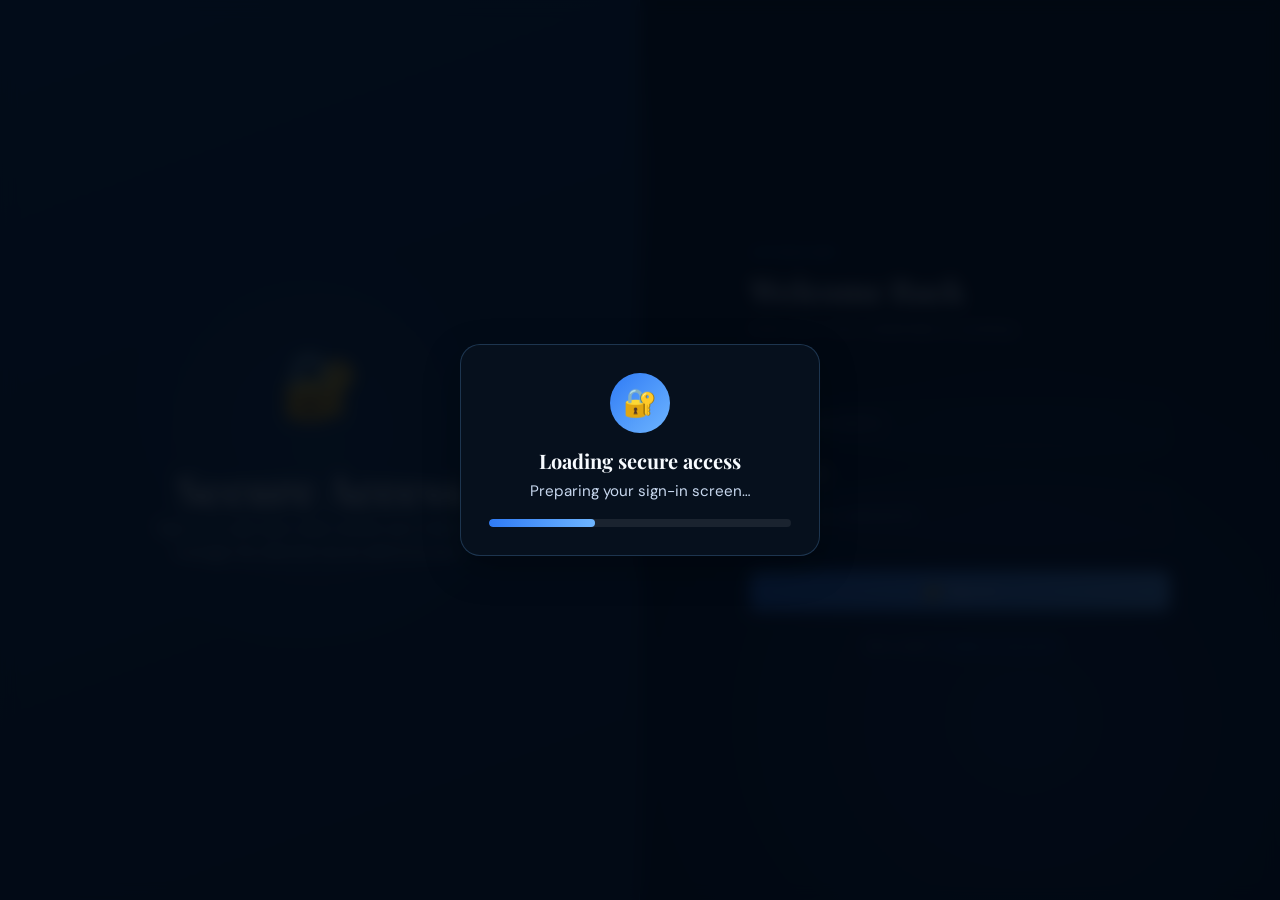
==== commit 2dd90545: "Refactor admin.html structure and assets Updated the admin dashboard HTML structure, including chang" ====
--- a/admin.html
+++ b/admin.html
@@ -3,7 +3,7 @@
 <head>
   <meta charset="UTF-8" />
   <meta name="viewport" content="width=device-width, initial-scale=1.0" />
-  <link rel="shortcut icon" href="/media/JOHN.jpg" type="image/x-icon">
+  <link rel="shortcut icon" href="JOHN.jpg" type="image/x-icon">
   <title>VoteSecure — Admin Dashboard</title>
   <link rel="stylesheet" href="../style.css" />
 </head>
@@ -288,7 +288,7 @@
 
   <div id="toast-container"></div>
 
-  <script src="../java/db.js"></script>
-  <script src="../java/admin.js"></script>
+  <script src="db.js"></script>
+  <script src="admin.js"></script>
 </body>
 </html>
